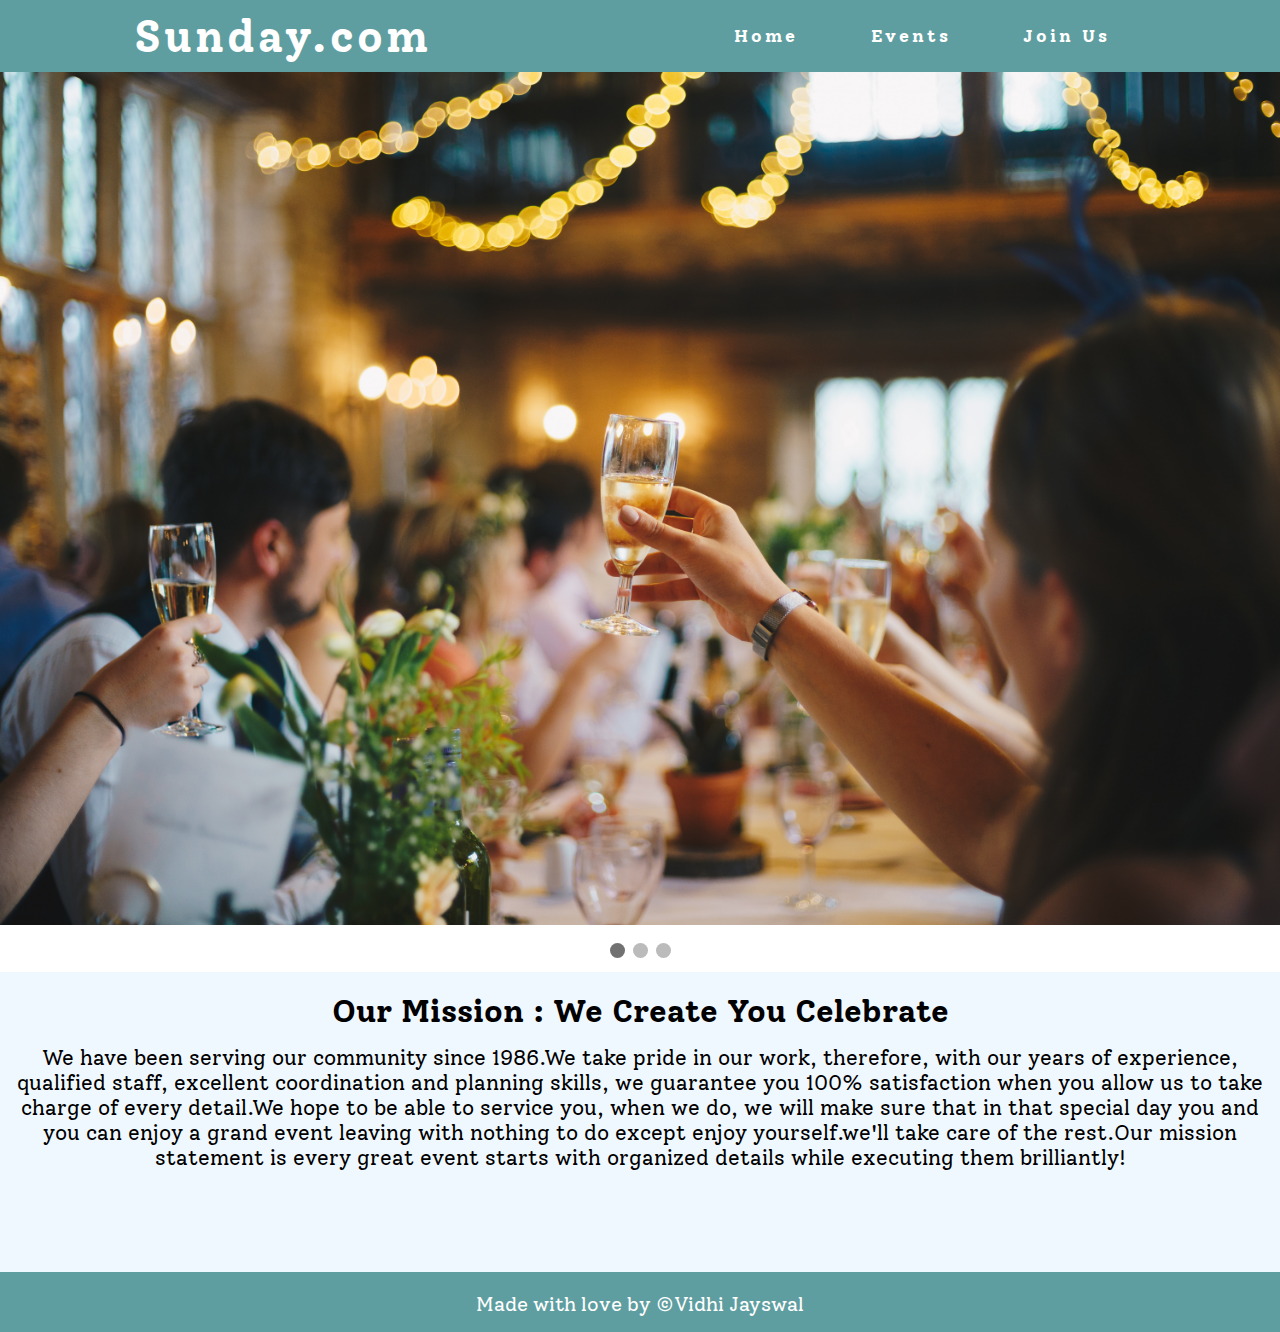
==== Javascript  Final Project/index.html @ e3deb82d "Add files via upload" ====
<html>

<head>
    <meta charset="UTF-8">
    <meta name="viewport" content="width=device-width, initial-scale=1.0">
    <meta http-equiv="X-UA-Compatible" content="ie=edge">
    <link rel="stylesheet" href="css/style.css">
    <link href="https://fonts.googleapis.com/css?family=Solway&display=swap" rel="stylesheet">
    <title>Sunday.com</title>
    <script src="https://cdnjs.cloudflare.com/ajax/libs/animejs/2.0.2/anime.min.js"></script>
</head>

<body>
    <nav>
        <div class="logo">
            <h1>Sunday.com</h1>
        </div>
        <ul class="nav-links">
            <li><a href="index.html">Home</a></li>
            <li><a href="events.html">Events</a></li>
            <li><a href="contactus.html">Join Us</a></li>
        </ul>
    </nav>
    <main>
        <div class="section1">

            <div class="abc xyz">
                <img src="images/homeimage3.jpg" style="width:100%">
            </div>

            <div class="abc xyz">
                <img src="images/homeimage1.jpg" style="width:100%">
            </div>

            <div class="abc xyz">
                <img src="images/homeimage2.jpg" style="width:100%">

            </div>

        </div>
        <br>

        <div style="text-align:center">
            <span class="dot"></span>
            <span class="dot"></span>
            <span class="dot"></span>
        </div>

        <div class="back">
            <h1 class="anim">Our Mission : We Create You Celebrate</h1>
            <p>We have been serving our community since 1986.We take pride in our work, therefore, with our years of experience, qualified staff, excellent coordination and planning skills, we guarantee you 100% satisfaction when you allow us to take charge of every detail.We hope to be able to service you, when we do, we will make sure that in that special day you and you can enjoy a grand event leaving with nothing to do except enjoy yourself.we'll take care of the rest.Our mission statement is every great event starts with organized details while executing them brilliantly!
            </p>

        </div>

    </main>

    <script src="js/automaticslideshow.js"></script>

    <script>
        var textWrapper = document.querySelector('.anim');
        textWrapper.innerHTML = textWrapper.textContent.replace(/\S/g, "<span class='letter'>$&</span>");

        anime.timeline({
                loop: true
            })
            .add({
                targets: '.anim .letter',
                opacity: [0, 1],
                easing: "easeInOutQuad",
                duration: 2250,
                delay: (el, i) => 150 * (i + 1)
            }).add({
                targets: '.anim',
                opacity: 0,
                duration: 1000,
                easing: "easeOutExpo",
                delay: 1000
            });
    </script>
</body>
<footer>
    <p>Made with love by &copy;Vidhi Jayswal</p>
</footer></html>
---- Javascript  Final Project/css/style.css ----
* {
    margin: 0px;
    padding: 0px;
    box-sizing: border-box;
}

nav {
    display: flex;
    justify-content: space-around;
    align-items: center;
    min-height: 8vh;
    font-family: 'Solway', serif;
    background-color: cadetblue;
}

.logo {
    color: white;
    font-size: 22px;
    letter-spacing: 3px;
}

.nav-links {
    display: flex;
    width: 35%;
    justify-content: space-around;
}

.nav-links li {
    list-style: none;
}

.nav-links a {
    color: white;
    text-decoration: none;
    letter-spacing: 3px;
    font-weight: bold;
    font-size: 18px;
}

.nav-links a:hover {
    background-color: white;
    color: black;
}









/* automatic slideshow*/

.abc {
    display: none;
}

img {
    vertical-align: middle;
}

/* Slideshow container */
.section1 {
  max-width: 1500px;
  position: relative;
  margin: auto;
}

/* Caption text */
.text {
  color: #f2f2f2;
  font-size: 45px;
  padding: 8px 12px;
  position: absolute;
  bottom: 600px;
  width: 100%;
  text-align: center;
}

/* The dots/bullets/indicators */
.dot {
  height: 15px;
  width: 15px;
  margin: 0 2px;
  background-color: #bbb;
  border-radius: 50%;
  display: inline-block;
  transition: background-color 0.6s ease;
}

.active {
  background-color: #717171;
}

/* Fading animation */
.xyz {
  -webkit-animation-name: xyz;
  -webkit-animation-duration: 1.5s;
  animation-name: xyz;
  animation-duration: 1.5s;
}

@-webkit-keyframes xyz {
  from {opacity: .4} 
  to {opacity: 1}
}

@keyframes xyz {
  from {opacity: .4} 
  to {opacity: 1}
}

/* On smaller screens, decrease text size */
@media only screen and (max-width: 300px) {
  .text {font-size: 11px}
}


/*input type button*/

input[type=button]{
    background-color: #4CAF50;
  border: none;
  color: white;
  padding: 16px 32px;
  text-decoration: none;
  margin: 4px 2px;
  cursor: pointer;
    position: absolute;
}



/*section - 2 home page*/

.back{
    background-image: image("background.jpg");
    width: auto;
    height: 300px;
    margin-top: 10px;
    background-color: aliceblue;
}

.back p{
    font-family: 'Solway', serif;
    margin: 15px 10px;
    text-align: center;
    font-size: 1.3em;
}

.back h1{
    font-family: 'Solway', serif;
    text-align: center;
    margin-top: 0px;
    padding-top: 20px;
}





/*footer*/
footer{
    width: auto;
    height: 60px;
    text-align: center;
    font-family: 'Solway', serif;
    padding: 20px;
    background-color: cadetblue;
    color: white;
    font-size: 20px;
}



/*Events Page*/



.container {
    max-width: 60%;
    margin: 0 auto;
    padding: 70px 0 20px;
    width: 100%;
}

.container h1 {

    font-size: 60px;
    text-align: center;
    margin-bottom: 30px;
    color: #3399CC;
}

.qwe h3 {
    font-size: 25px;
    background-color: cadetblue;
    color: #fff;
    padding: 15px;
    margin: 0;
    cursor: pointer;
    letter-spacing: 2px;
    position: relative;
}

.qwe h3:after {
    content: '+';
    position: absolute;
    right: 20px;
    font-size: 40px;
    top: 50%;
    transform: translateY(-50%);
}

.qwe.active h3:after {
    content: '-';
}

.qwe {
    border-bottom: 1px solid #fff;
}

.serv * {
    margin-top: 0;
    line-height: 1.5;
}

.serv {
    background-color: #fff;
    display: none;
}

.serv-inner {
    padding: 15px;

}




/*produce*/

.produce1 {

    background-color: darkcyan;
    width: auto;
    height: 80px;
    text-align: center;
}

.produce1 h1 {
    color: white;
}

.produce1 h3 {
    text-align: center;
    font-size: 20px;
    color: aliceblue;
}


.flex {
    margin-top: 30px;
    display: flex;
    flex-wrap: wrap;
    justify-content: space-between;
    max-width: 1200px;
    margin-left: auto;
    margin-right: auto;
}

.flex .simg {
    max-width: 50%;

}

.flex img {
    border: 1px solid #ccc;
    box-shadow: 2px 2px 6px 0px rgba(0, 0, 0, 0.3);
    width: 500px;
    height: 500px;
    margin: 30px;
}

.simg p {
    font-size: 1.5em;
    color: darkolivegreen;
    font-family: sans-serif;
    margin-left: 30px;
}
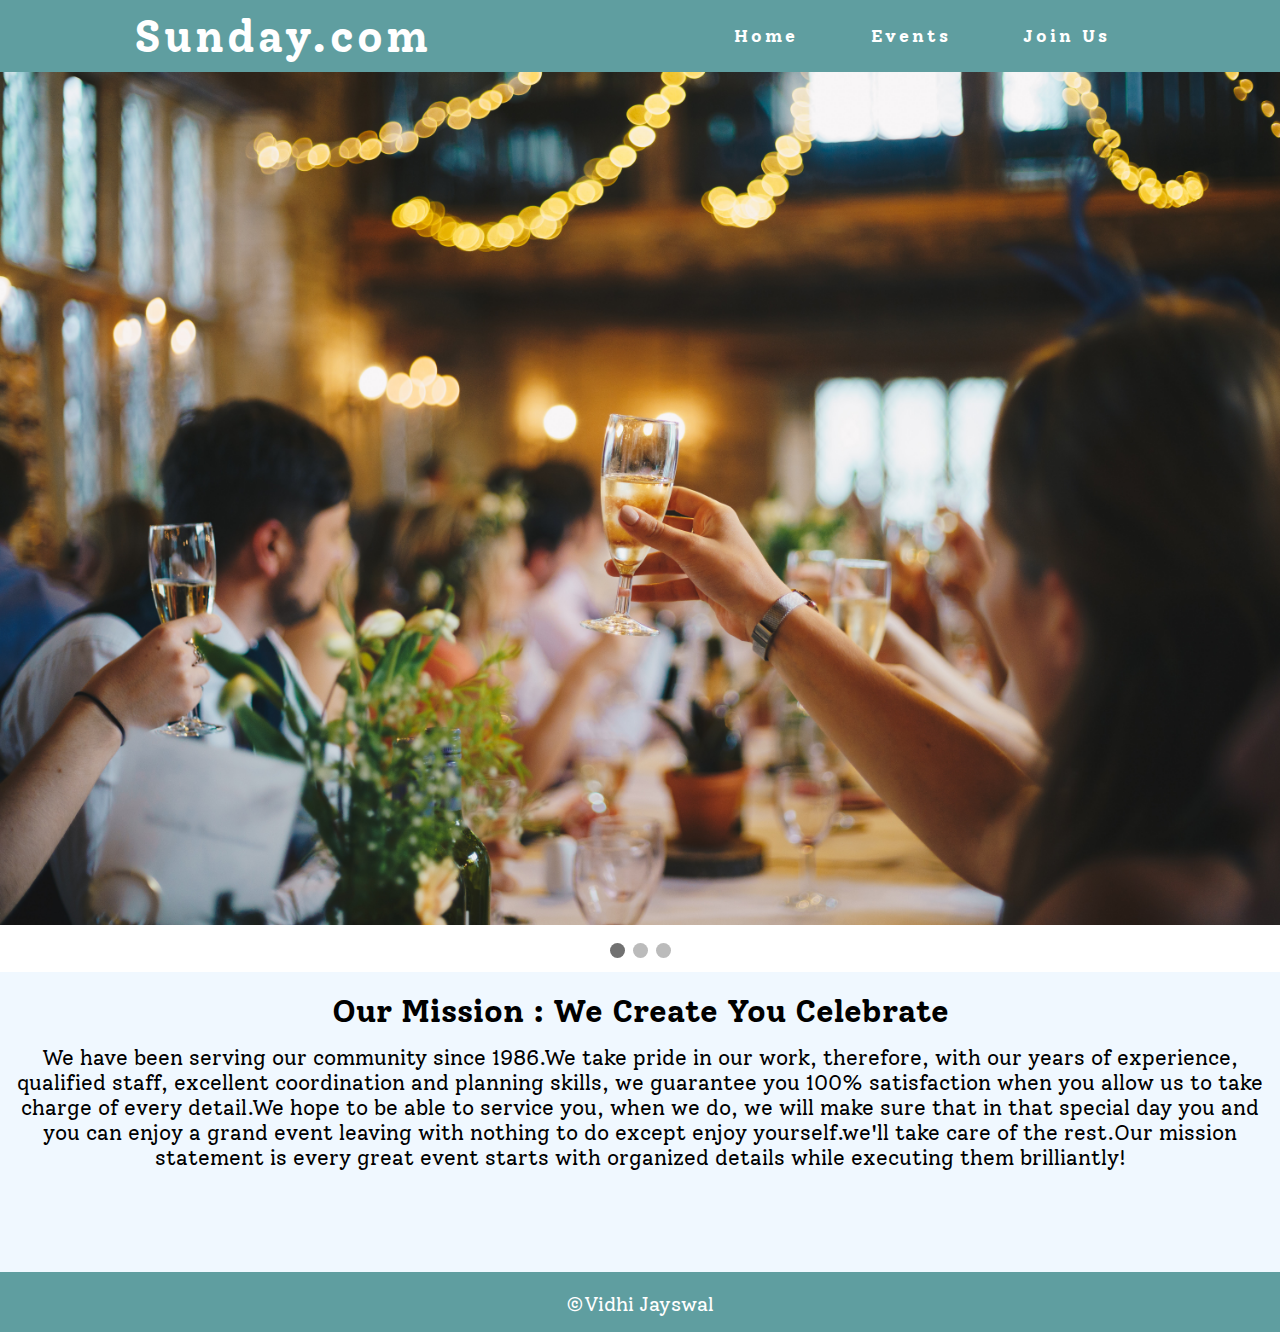
==== commit 42dee78b: "second commit" ====
--- a/Javascript  Final Project/index.html
+++ b/Javascript  Final Project/index.html
@@ -80,5 +80,5 @@
     </script>
 </body>
 <footer>
-    <p>Made with love by &copy;Vidhi Jayswal</p>
+    <p>&copy;Vidhi Jayswal</p>
 </footer></html>
